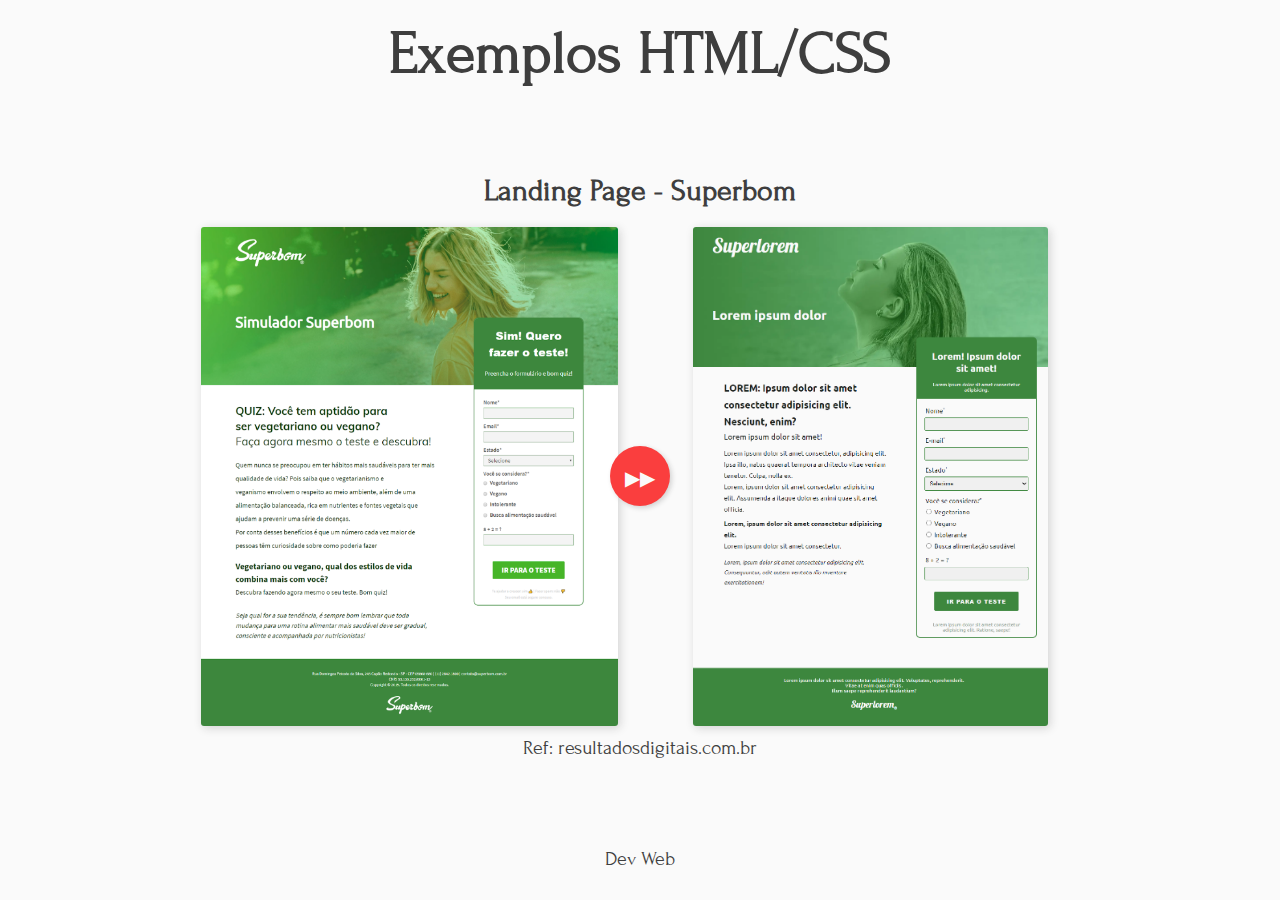
==== index.html @ b2ee16d7 "Adiciona página inicial e primeiro exemplo" ====
<!DOCTYPE html>
<html lang="pt-BR">

<head>
    <meta charset="UTF-8">
    <meta http-equiv="X-UA-Compatible" content="IE=edge">
    <meta name="viewport" content="width=device-width, initial-scale=1.0">
    <title>Exemplos HTML/CSS</title>

    <link rel="stylesheet" href="style.css">

    <link rel="apple-touch-icon" sizes="180x180" href="images/favicon/apple-touch-icon.png">
    <link rel="icon" type="image/png" sizes="32x32" href="images/favicon/favicon-32x32.png">
    <link rel="icon" type="image/png" sizes="16x16" href="images/favicon/favicon-16x16.png">
    <link rel="manifest" href="images/favicon/site.webmanifest">
</head>

<body>

    <div class="container">

        <header>
            <h1>Exemplos HTML/CSS</h1>
        </header>

        <main>
            <article>
                <h2>Landing Page - Superbom</h2>
                <section>
                    <a href="https://resultadosdigitais.com.br/marketing/exemplos-de-landing-pages/">
                        <img src="images/superbom-landing-page-1283x1536.png" alt="Landing page do Superbom">
                    </a>
                    <span class="separador"></span>
                    <a href="superlorem/" target="_blank">
                        <img src="images/superlorem-900px.png" alt="Superlorem">
                    </a>
                </section>
                <footer>
                    <a href="https://resultadosdigitais.com.br/marketing/exemplos-de-landing-pages/" target="_blank">
                        Ref: resultadosdigitais.com.br
                    </a>
                </footer>
            </article>

        </main>

        <footer>
            <a href="https://github.com/ermogenes/aulas-programacao-web/" target="_blank">Dev Web</a>
        </footer>
    </div>

</body>

</html>
---- style.css ----
@import url('https://fonts.googleapis.com/css2?family=Forum&display=swap');

:root {
    --cor-letra: rgb(62, 62, 62);
    --cor-fundo: rgb(250, 250, 250);
    --cor-sombra: rgb(210, 210, 210);
    --cor-fundo-transparente: rgba(250, 250, 250, 0.85);
    --cor-destaque: rgb(250, 62, 62);

    color: var(--cor-letra);
    background-color: var(--cor-fundo);
    font-family: 'Forum', cursive;
    font-size: 20px;
}

img {
    display: block;
}

a {
    color: var(--cor-letra);
    text-decoration: none;
}

a:hover {
    color: var(--cor-destaque);
    text-decoration: underline;
}

* {
    margin: 0;
    padding: 0;
}

h1 {
    font-size: 3rem;
}

h2 {
    font-size: 1.5rem;
}

.container {
    min-height: 100vh;

    display: flex;
    flex-direction: column;

    text-align: center;
}

.container>header {
    padding: 1em;
}

.container>main {
    flex-grow: 1;

    display: flex;
    flex-direction: column;
    justify-content: center;
}

.container article:not(:first-child) {
    margin-top: 1em;
}

.container article>h2 {
    padding: 0.3em;
}

.container section {
    display: flex;
    justify-content: center;
    margin: 0.5em;

    gap: 1em;
}

.container section>* {
    flex: 0;
    flex-basis: 35%;

    display: flex;
    justify-content: center;
}

.container section img {
    max-width: 100%;
    max-height: 500px;

    border-radius: 3px;
    box-shadow: 2px 2px 10px var(--cor-sombra);
}

.container section>*.separador::before {
    content: '▶▶';
}

.container section>*.separador {
    align-self: center;

    position: absolute;
    z-index: 998;

    width: 1em;
    height: 1em;
    padding: 1em;

    border-radius: 50%;
    background-color: var(--cor-destaque);
    color: var(--cor-fundo);

    box-shadow: 2px 2px 5px var(--cor-sombra);
}

.container>footer {
    margin: 1.5em 0;
}
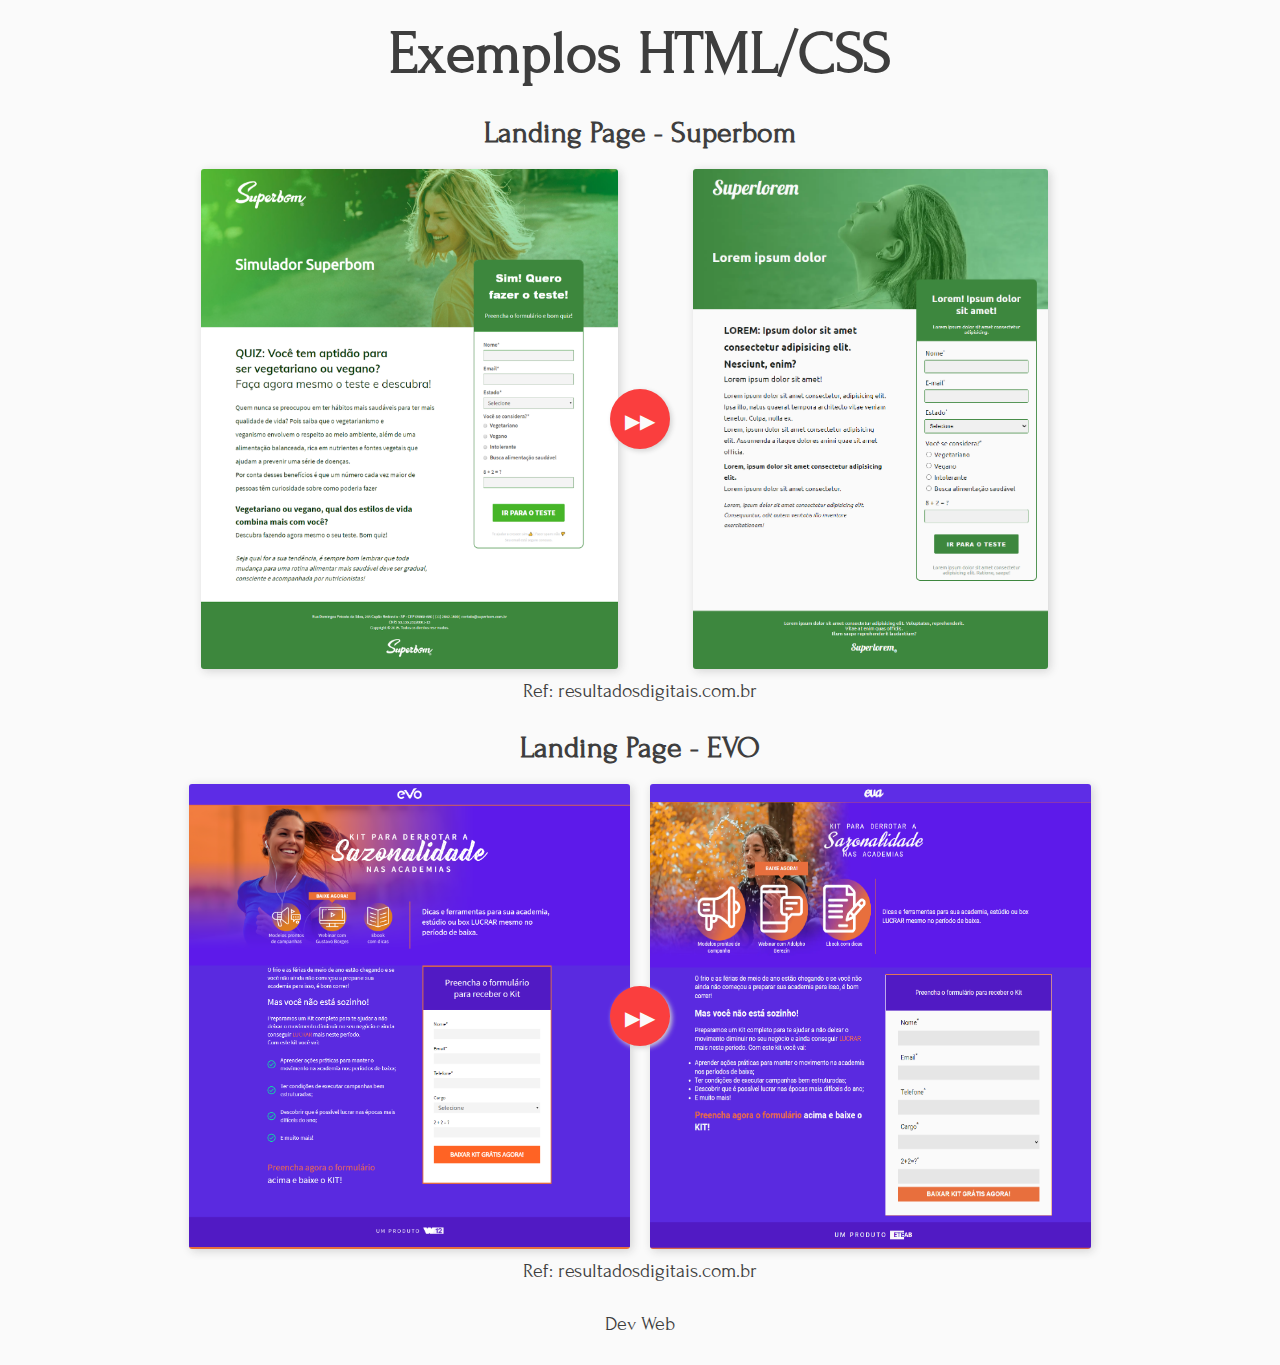
==== commit 81f2642d: "Finaliza exemplo" ====
--- a/index.html
+++ b/index.html
@@ -42,6 +42,23 @@
                 </footer>
             </article>
 
+            <article>
+                <h2>Landing Page - EVO</h2>
+                <section>
+                    <a href="https://resultadosdigitais.com.br/marketing/exemplos-de-landing-pages/">
+                        <img src="images/eva-1366x1439.png" alt="Landing page do Evo">
+                    </a>
+                    <span class="separador"></span>
+                    <a href="eva/" target="_blank">
+                        <img src="images/eva-1500px.png" alt="Eva">
+                    </a>
+                </section>
+                <footer>
+                    <a href="https://resultadosdigitais.com.br/marketing/exemplos-de-landing-pages/" target="_blank">
+                        Ref: resultadosdigitais.com.br
+                    </a>
+                </footer>
+            </article>
         </main>
 
         <footer>
